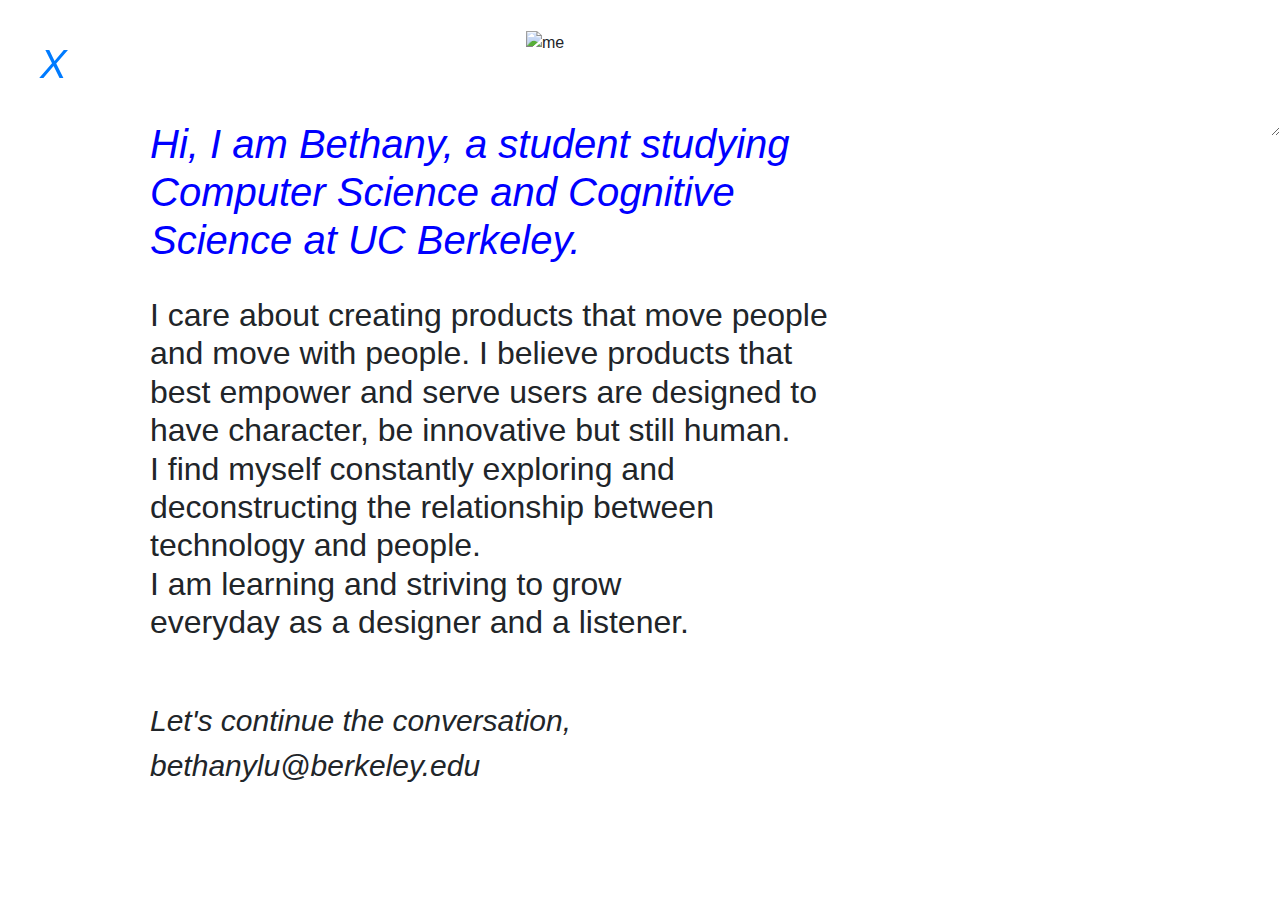
==== about.html @ 376c9f89 "👨‍❤️‍💋‍👨⛽️ Updated with Glitch" ====
<!DOCTYPE html>
<html lang="en">
  <head>
    <title>Bethany!</title>
    <meta charset="utf-8">
    <meta http-equiv="X-UA-Compatible" content="IE=edge">
    <meta name="viewport" content="width=device-width, initial-scale=1">
    
    <!-- import the webpage's stylesheet -->
    <link rel="stylesheet" href="/style.css">
    <link rel="stylesheet" href="https://stackpath.bootstrapcdn.com/bootstrap/4.3.1/css/bootstrap.min.css" integrity="sha384-ggOyR0iXCbMQv3Xipma34MD+dH/1fQ784/j6cY/iJTQUOhcWr7x9JvoRxT2MZw1T" crossorigin="anonymous">

    
    <!-- import the webpage's javascript file -->
    <script src="/script.js" defer></script>
  </head>  
  
  <body>
    <div class="fixed-top">
      <div class="inner">
          <h1>
            <a href="index.html">X</a>
          </h1>
      </div>
    </div>
<!--     <div class="sticky-top">hi i am</div> -->
    
    <div class = "about_text_format">
      <h1>
        Hi, I am Bethany, a student studying Computer Science and Cognitive Science at UC Berkeley.
      </h1>
      <br>
      <h2>
        I care about creating products that move people and move with people. I believe products that best empower and serve users are designed to have character, be innovative but still human. <br> I find myself constantly exploring and deconstructing the relationship between technology and people. <br> I am learning and striving to grow <br>everyday as a designer and a listener. 
      </h2>
      <br><br>
      <div class = "tiny-font">
        Let's continue the conversation, <br> <div font-style = "italic">
         bethanylu@berkeley.edu
        </div>
      </div>
      <br><br><br><br>
    </div>
    

    <div class="container">
      <div class="picture_format" padding-bottom="50px">
        <img src="https://cdn.glitch.com/5f7bf82b-871c-452b-ac7b-df522fd53b38%2Fyellow%20innod.jpg?v=1577206272054" alt="me" width="50%">
      </div>
    </div>
  
  </body>
</html>
---- style.css ----
/* CSS files add styling rules to your content */
<link rel="stylesheet" href="/style.css">

body {
  font-family: "Benton Sans", "Helvetica Neue", helvetica, arial, sans-serif;
/*   padding-bottom: 50px; */
  line-height: 200%;
}

h1 {
  font-style: italic;
  color: #0000FF;
  font-size: large;
  line-height: 200%;
}

h2 {
/*   front-size: large; */
}

.tiny-font {
  font-size:30px;
  font-family: -apple-system,BlinkMacSystemFont,"Segoe UI",Roboto,"Helvetica Neue",Arial,"Noto Sans",sans-serif,"Apple Color Emoji","Segoe UI Emoji","Segoe UI Symbol","Noto Color Emoji";
  font-style: italic ;
}


.home {
  font-style: italic;
  color: #0000FF;
}


.parent {
  dislay: flex;
  background: white;
  height: 600px;
/*   width: 200px; */
  padding: 20px;
  margin: 20px;
  display: flex;
  flex-direction: column;
  justify-content: center;
  resize: vertical;
  overflow: auto;
}

.inner {
  color: white;
  padding: 40px; 
  resize: vertical;
  overflow: auto;
}


.container {
  position: relative;
/*   margin-bottom:50px; */
}

.picture_format{
  position: absolute;
  left: 40%;
  top: 30px; 
  width: 100%;
  z-index: -1;
  margin-bottom: 35px;
}

.resume_format{
  position: absolute;
  left:25%;
  top: 10%;
  width: 100%;
}

.about_text_format{
  position: absolute;
  left:150px;
  top: 120px;
/*   position: fixed; */
  width: 700px;
}

.figma_text_format{
/*   position: absolute; */
  top:200px;
  left:400px;
  width: 700px;
  padding: 40px;
  height: 700px;
  vertical-align: center;
  float: left;
}

.figma_container{
  style=display:inline-block;
  vertical-align:top;
  left:400px;
}

.figma_picture{
  float: left;
}
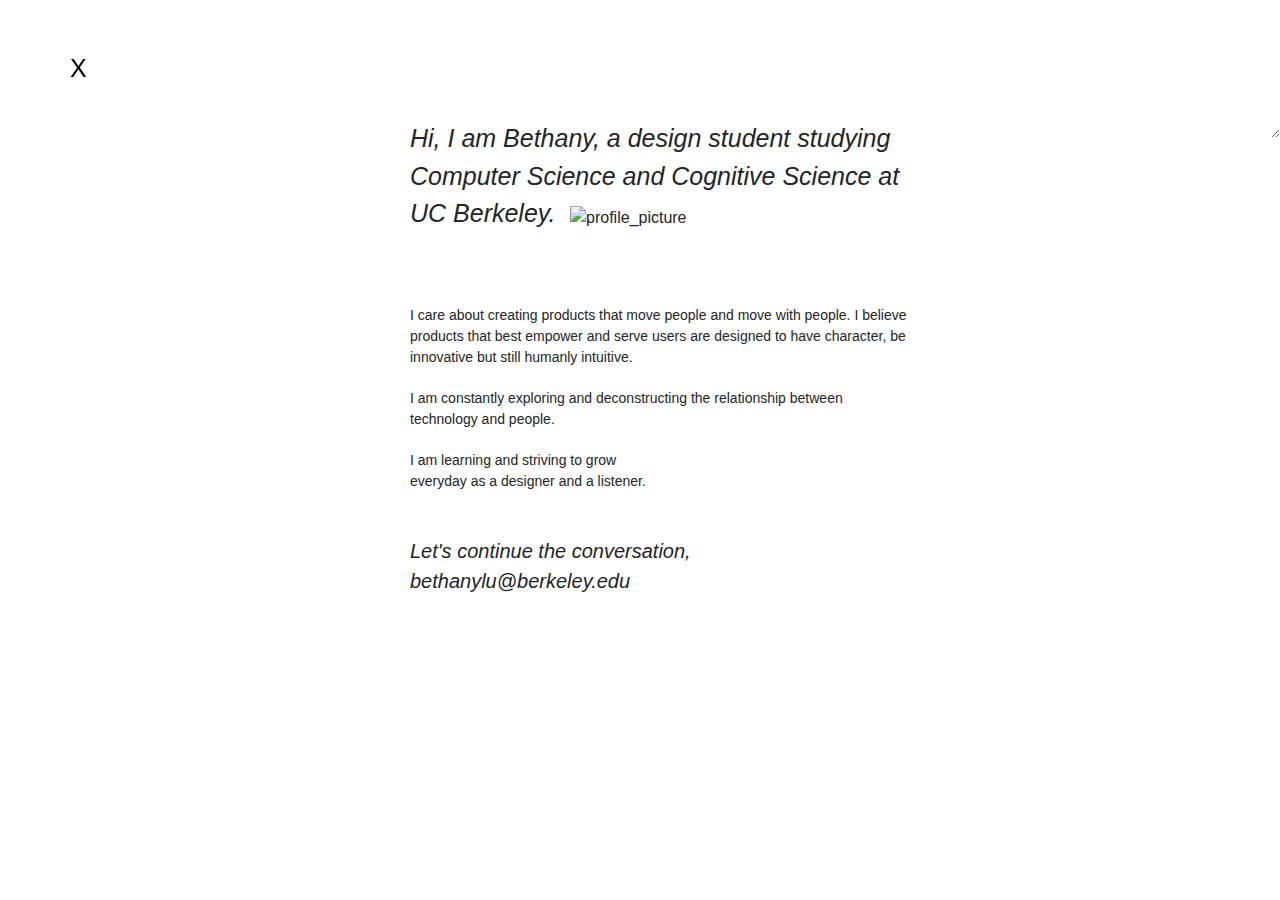
==== commit 1a6fbe0b: "🐈🏠 Updated with Glitch" ====
--- a/about.html
+++ b/about.html
@@ -1,7 +1,7 @@
 <!DOCTYPE html>
 <html lang="en">
   <head>
-    <title>Bethany!</title>
+    <title>About me!</title>
     <meta charset="utf-8">
     <meta http-equiv="X-UA-Compatible" content="IE=edge">
     <meta name="viewport" content="width=device-width, initial-scale=1">
@@ -17,35 +17,40 @@
   
   <body>
     <div class="fixed-top">
-      <div class="inner">
-          <h1>
-            <a href="index.html">X</a>
-          </h1>
+      <div class="inner-top">
+          <div class="title-index">
+            <a class = "exist" href="index.html">  X</a>
+          </div>
       </div>
     </div>
 <!--     <div class="sticky-top">hi i am</div> -->
     
     <div class = "about_text_format">
-      <h1>
-        Hi, I am Bethany, a student studying Computer Science and Cognitive Science at UC Berkeley.
-      </h1>
+      <div class = "title-italic">
+        Hi, I am Bethany, a design student studying Computer Science and Cognitive Science at UC Berkeley.
+      </div>
+      <br><br><br>
+      <div class = "subtitle">
+        I care about creating products that move people and move with people. I believe products that best empower and serve users are designed to have character, be innovative but still humanly intuitive. 
+      </div>
+      <div class = "subtitle">
+        I am constantly exploring and deconstructing the relationship between technology and people. 
+      </div>
+      <div class = "subtitle">
+        I am learning and striving to grow <br>everyday as a designer and a listener.
+      </div>
       <br>
-      <h2>
-        I care about creating products that move people and move with people. I believe products that best empower and serve users are designed to have character, be innovative but still human. <br> I find myself constantly exploring and deconstructing the relationship between technology and people. <br> I am learning and striving to grow <br>everyday as a designer and a listener. 
-      </h2>
-      <br><br>
       <div class = "tiny-font">
         Let's continue the conversation, <br> <div font-style = "italic">
          bethanylu@berkeley.edu
         </div>
       </div>
-      <br><br><br><br>
     </div>
     
 
     <div class="container">
-      <div class="picture_format" padding-bottom="50px">
-        <img src="https://cdn.glitch.com/5f7bf82b-871c-452b-ac7b-df522fd53b38%2Fyellow%20innod.jpg?v=1577206272054" alt="me" width="50%">
+      <div class="picture_format">
+        <img src="https://cdn.glitch.com/ecccb5a9-b02d-466f-b856-16d3f0131b07%2Fbeth_air_hands.JPG?v=1596781913975" alt="profile_picture" width="700px">
       </div>
     </div>
   
--- a/style.css
+++ b/style.css
@@ -7,21 +7,81 @@
   line-height: 200%;
 }
 
-h1 {
-  font-style: italic;
-  color: #0000FF;
-  font-size: large;
-  line-height: 200%;
+.title {
+  font-size:32px;
+  font-family: -apple-system,BlinkMacSystemFont,"Segoe UI",Roboto,"Helvetica Neue",Arial,"Noto Sans",sans-serif,"Apple Color Emoji","Segoe UI Emoji","Segoe UI Symbol","Noto Color Emoji";
+  font-weight: 490;
+/*   font-weight: bold; */
 }
 
-h2 {
-/*   front-size: large; */
+.title-index {
+  font-size:25px;
+  font-family: -apple-system,BlinkMacSystemFont,"Segoe UI",Roboto,"Helvetica Neue",Arial,"Noto Sans",sans-serif,"Apple Color Emoji","Segoe UI Emoji","Segoe UI Symbol","Noto Color Emoji";
+/*   font-family: Arial,Helvetica,sans-serif; */
+/*       font-family: Helvetica,"Helvetica Neue",sans-serif; */
+  font-weight: 500;
+  color:black;
+}
+
+
+.disappear{
+/*     display: none; */
+  opacity: 0;
+}
+a.exist {
+  color:black;
+}
+a.exist:hover {
+  color:#3E89ED;
+}
+a.one, a.two, a.three {
+  color:black;
+}
+a.one:hover {
+  color:#3E89ED;
+}
+a.one:hover + .disappear{ 
+  opacity: 1;
+}
+a.two:hover {
+  color:#3E89ED;
+}
+a.three:hover {
+  color:#3E89ED;
+}
+
+
+
+.title-italic {
+  font-size:25px;
+/*   font-family: -apple-system,BlinkMacSystemFont,"Segoe UI",Roboto,"Helvetica Neue",Arial,"Noto Sans",sans-serif,"Apple Color Emoji","Segoe UI Emoji","Segoe UI Symbol","Noto Color Emoji"; */
+/*   font-family: Helvetica,"Helvetica Neue",sans-serif; */
+  font-family: Arial,Helvetica,sans-serif;
+  font-style: italic ;
+  font-weight: 500;
+}
+
+.subtitle {
+/*   font-family: "Times New Roman", Times, serif;
+  font-size: 22px; */
+/*   font-family: Helvetica,"Helvetica Neue",sans-serif; */
+  font-size: 14px;
+  font-family: Arial,Helvetica,sans-serif;
+  line-height: 1.5;
+}
+
+.subtitle + .subtitle{
+  margin-bottom: 20px;
+  margin-top: 20px;
 }
 
 .tiny-font {
-  font-size:30px;
-  font-family: -apple-system,BlinkMacSystemFont,"Segoe UI",Roboto,"Helvetica Neue",Arial,"Noto Sans",sans-serif,"Apple Color Emoji","Segoe UI Emoji","Segoe UI Symbol","Noto Color Emoji";
+  font-size:20px;
+/*   font-family: -apple-system,BlinkMacSystemFont,"Segoe UI",Roboto,"Helvetica Neue",Arial,"Noto Sans",sans-serif,"Apple Color Emoji","Segoe UI Emoji","Segoe UI Symbol","Noto Color Emoji"; */
+/*   font-family: Helvetica,"Helvetica Neue",sans-serif; */
+  font-family: Arial,Helvetica,sans-serif;
   font-style: italic ;
+  font-weight: 490;
 }
 
 
@@ -31,11 +91,9 @@
 }
 
 
-.parent {
-  dislay: flex;
+.index-parent {
   background: white;
   height: 600px;
-/*   width: 200px; */
   padding: 20px;
   margin: 20px;
   display: flex;
@@ -44,10 +102,38 @@
   resize: vertical;
   overflow: auto;
 }
+.index-inner {
+  color: white;
+  padding: 10px; 
+  resize: vertical;
+  overflow: auto;
+  left:15%;
+  position: absolute;
+}
 
-.inner {
+.index-image-format {
+  position: absolute;
+  right: 15%;
+  resize: vertical;
+  width: 550px;
+  
+}
+
+/* design index */
+.di-parent {
+  display: flex;
+  background: white;
+  height: 440px;
+  display: flex;
+  flex-direction: column;
+  justify-content: center;
+  resize: vertical;
+  overflow: auto;
+}
+
+.di-inner {
   color: white;
-  padding: 40px; 
+  padding-left: 120px; 
   resize: vertical;
   overflow: auto;
 }
@@ -55,50 +141,29 @@
 
 .container {
   position: relative;
-/*   margin-bottom:50px; */
 }
 
 .picture_format{
   position: absolute;
-  left: 40%;
-  top: 30px; 
-  width: 100%;
+  left: 500px;
+  top: 205px; 
   z-index: -1;
-  margin-bottom: 35px;
 }
 
-.resume_format{
-  position: absolute;
-  left:25%;
-  top: 10%;
-  width: 100%;
-}
 
 .about_text_format{
   position: absolute;
-  left:150px;
+  left:410px;
   top: 120px;
-/*   position: fixed; */
-  width: 700px;
+  width: 500px;
 }
 
-.figma_text_format{
-/*   position: absolute; */
-  top:200px;
-  left:400px;
-  width: 700px;
-  padding: 40px;
-  height: 700px;
-  vertical-align: center;
-  float: left;
+
+.inner-top {
+  color: white;
+  padding: 50px; 
+  padding-left: 70px;
+  resize: vertical;
+  overflow: auto;
 }
 
-.figma_container{
-  style=display:inline-block;
-  vertical-align:top;
-  left:400px;
-}
-
-.figma_picture{
-  float: left;
-}
